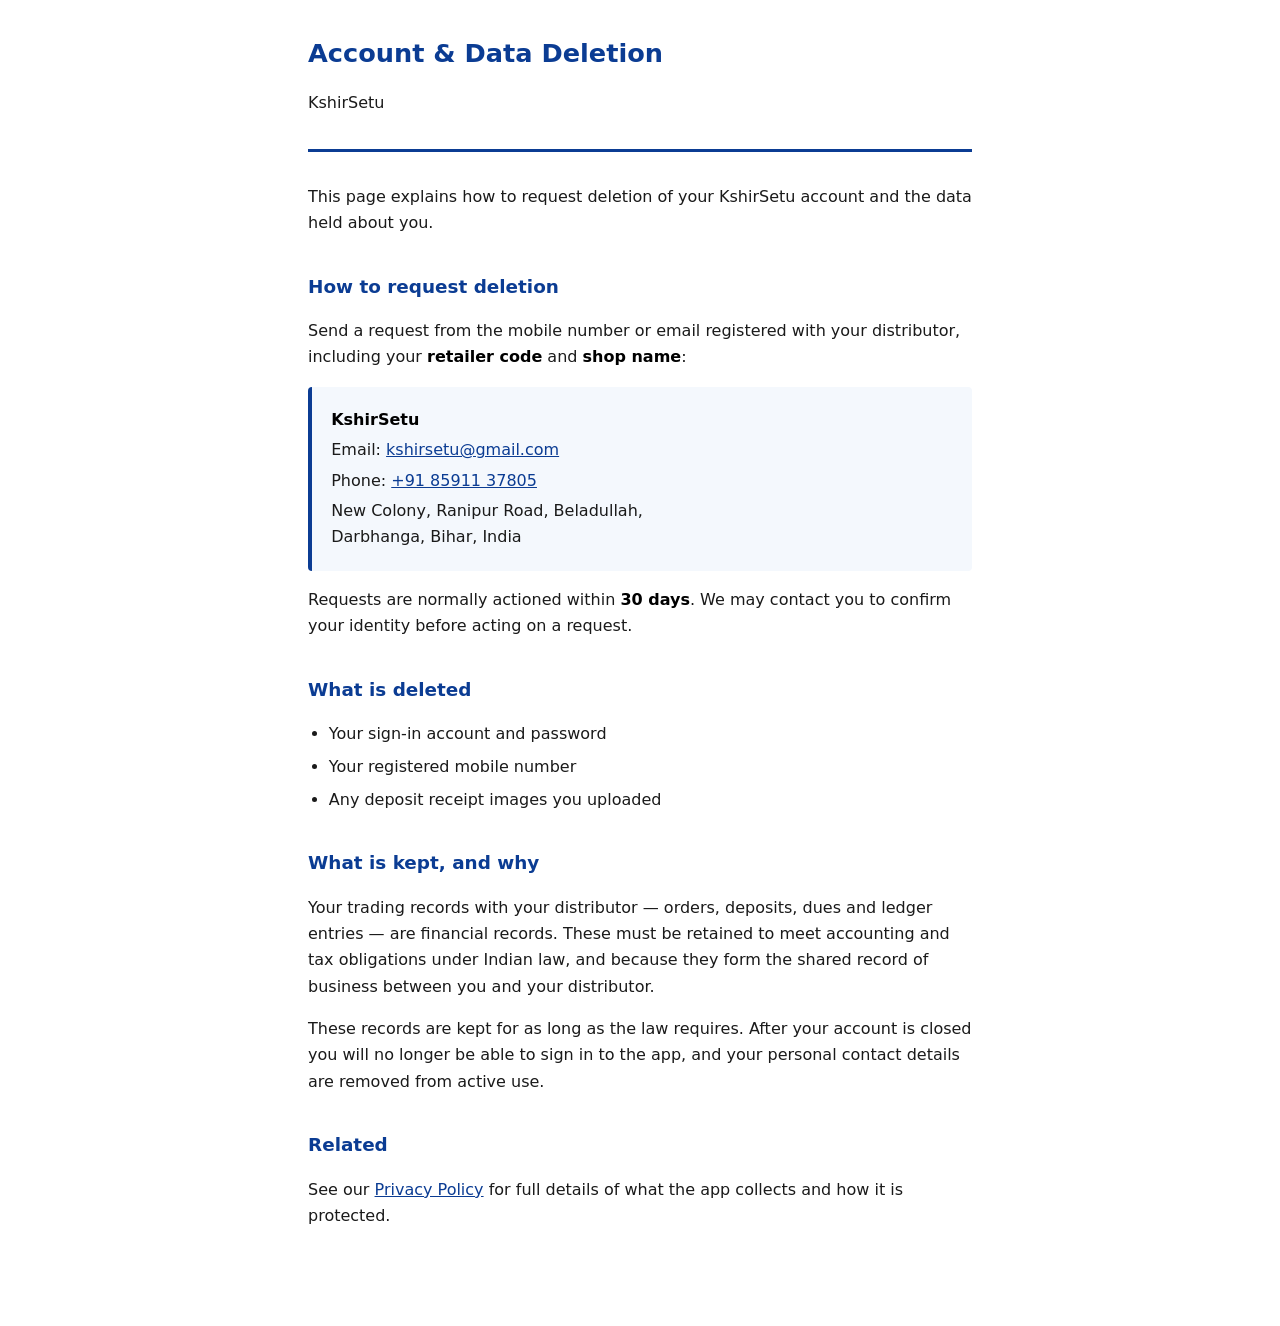
==== delete-account.html @ b98e7941 "Publish the KshirSetu privacy policy and deletion page Play requires a publicly reachable privacy po" ====
<!doctype html>
<html lang="en">
<head>
<meta charset="utf-8">
<meta name="viewport" content="width=device-width, initial-scale=1">
<title>Account & Data Deletion — KshirSetu</title>
<style>
  :root { color-scheme: light dark; }
  * { box-sizing: border-box; }
  body {
    margin: 0 auto; padding: 2rem 1.25rem 5rem; max-width: 44rem;
    font: 16px/1.65 system-ui, -apple-system, "Segoe UI", Roboto, sans-serif;
    color: #1a1a1a; background: #fff;
  }
  header { border-bottom: 3px solid #0B3C93; padding-bottom: 1rem; margin-bottom: 2rem; }
  h1 { font-size: 1.6rem; margin: 0 0 .35rem; color: #0B3C93; }
  h2 { font-size: 1.15rem; margin: 2.2rem 0 .6rem; color: #0B3C93; }
  ol, ul { padding-left: 1.3rem; }
  li { margin: .4rem 0; }
  .contact {
    background: #f4f8fd; border-left: 4px solid #0B3C93;
    padding: 1rem 1.2rem; margin: 1rem 0; border-radius: 4px;
  }
  .contact p { margin: .25rem 0; }
  a { color: #0B3C93; }
  strong { color: #000; }
  @media (prefers-color-scheme: dark) {
    body { color: #e6e6e6; background: #121212; }
    h1, h2 { color: #7fb0ff; }
    strong { color: #fff; }
    .contact { background: #182534; border-left-color: #7fb0ff; }
    a { color: #7fb0ff; }
  }
</style>
</head>
<body>

<header>
  <h1>Account &amp; Data Deletion</h1>
  <p>KshirSetu</p>
</header>

<p>This page explains how to request deletion of your KshirSetu account and the
data held about you.</p>

<h2>How to request deletion</h2>

<p>Send a request from the mobile number or email registered with your
distributor, including your <strong>retailer code</strong> and
<strong>shop name</strong>:</p>

<div class="contact">
  <p><strong>KshirSetu</strong></p>
  <p>Email: <a href="mailto:kshirsetu@gmail.com">kshirsetu@gmail.com</a></p>
  <p>Phone: <a href="tel:+918591137805">+91 85911 37805</a></p>
  <p>New Colony, Ranipur Road, Beladullah,<br>Darbhanga, Bihar, India</p>
</div>

<p>Requests are normally actioned within <strong>30 days</strong>. We may
contact you to confirm your identity before acting on a request.</p>

<h2>What is deleted</h2>
<ul>
  <li>Your sign-in account and password</li>
  <li>Your registered mobile number</li>
  <li>Any deposit receipt images you uploaded</li>
</ul>

<h2>What is kept, and why</h2>

<p>Your trading records with your distributor &mdash; orders, deposits, dues and
ledger entries &mdash; are financial records. These must be retained to meet
accounting and tax obligations under Indian law, and because they form the
shared record of business between you and your distributor.</p>

<p>These records are kept for as long as the law requires. After your account is
closed you will no longer be able to sign in to the app, and your personal
contact details are removed from active use.</p>

<h2>Related</h2>
<p>See our <a href="./">Privacy Policy</a> for full details of what the app
collects and how it is protected.</p>

</body>
</html>
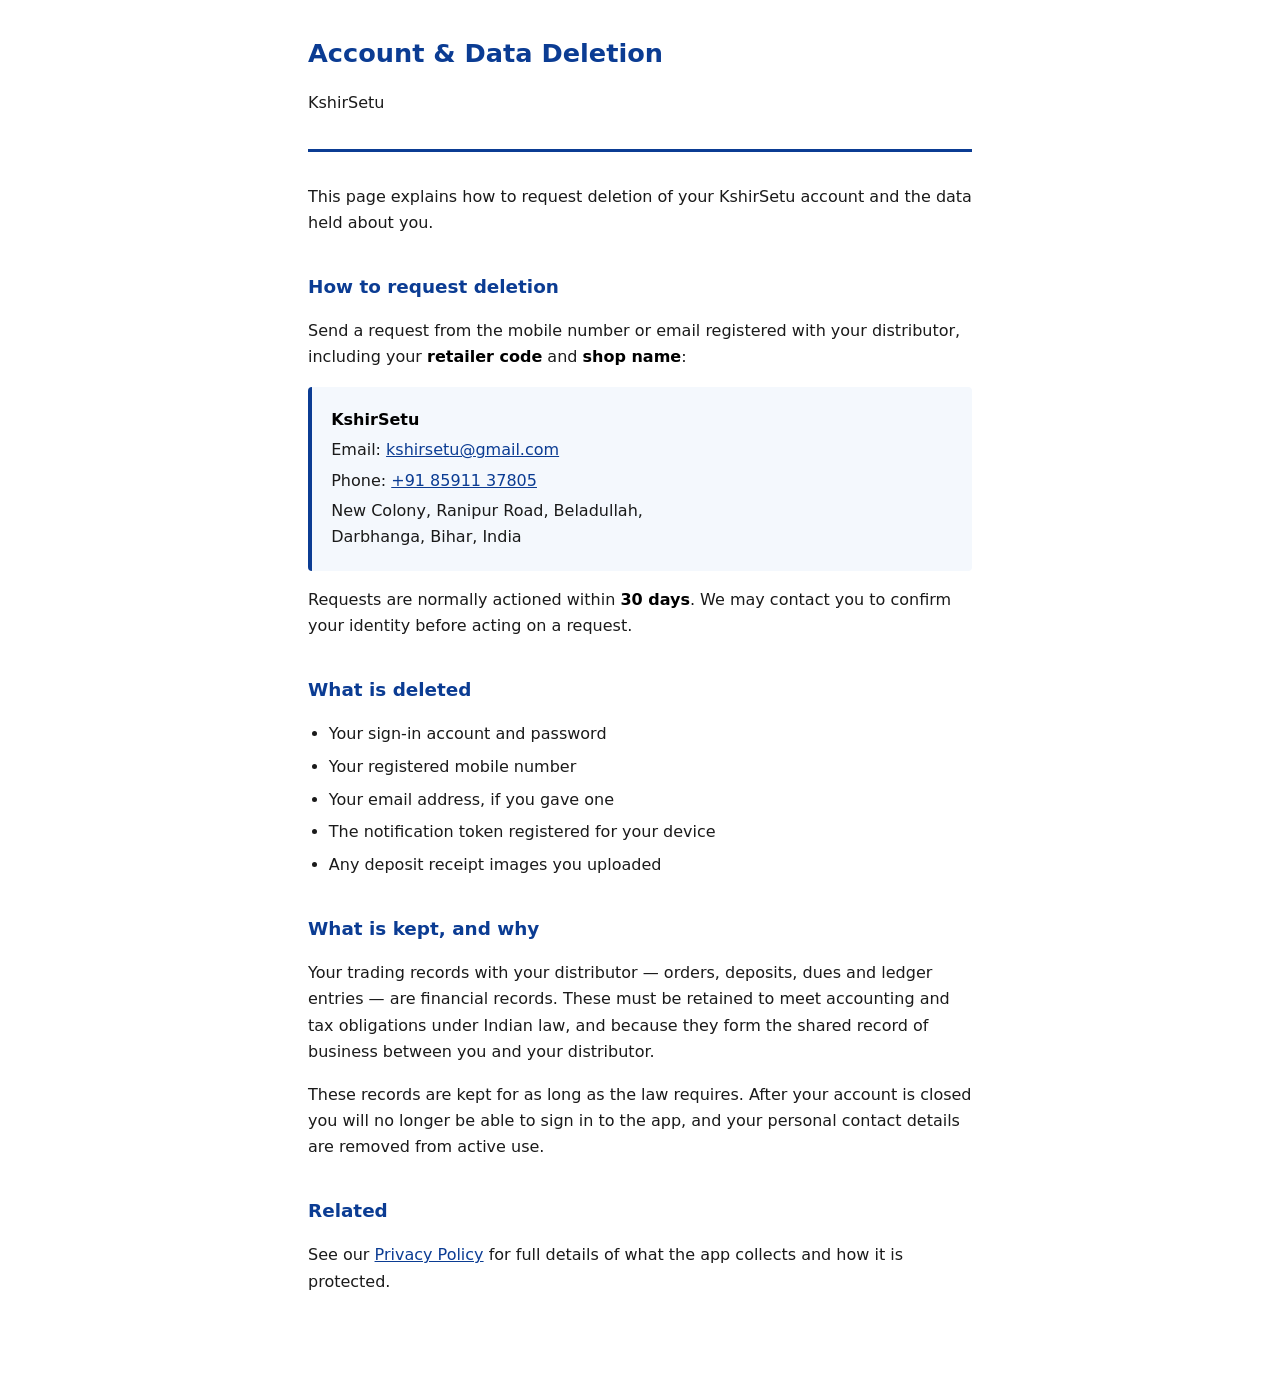
==== commit 999fbedb: "Declare email, notifications and the message list The policy was written on 23 July; email collectio" ====
--- a/delete-account.html
+++ b/delete-account.html
@@ -63,6 +63,8 @@
 <ul>
   <li>Your sign-in account and password</li>
   <li>Your registered mobile number</li>
+  <li>Your email address, if you gave one</li>
+  <li>The notification token registered for your device</li>
   <li>Any deposit receipt images you uploaded</li>
 </ul>
 
